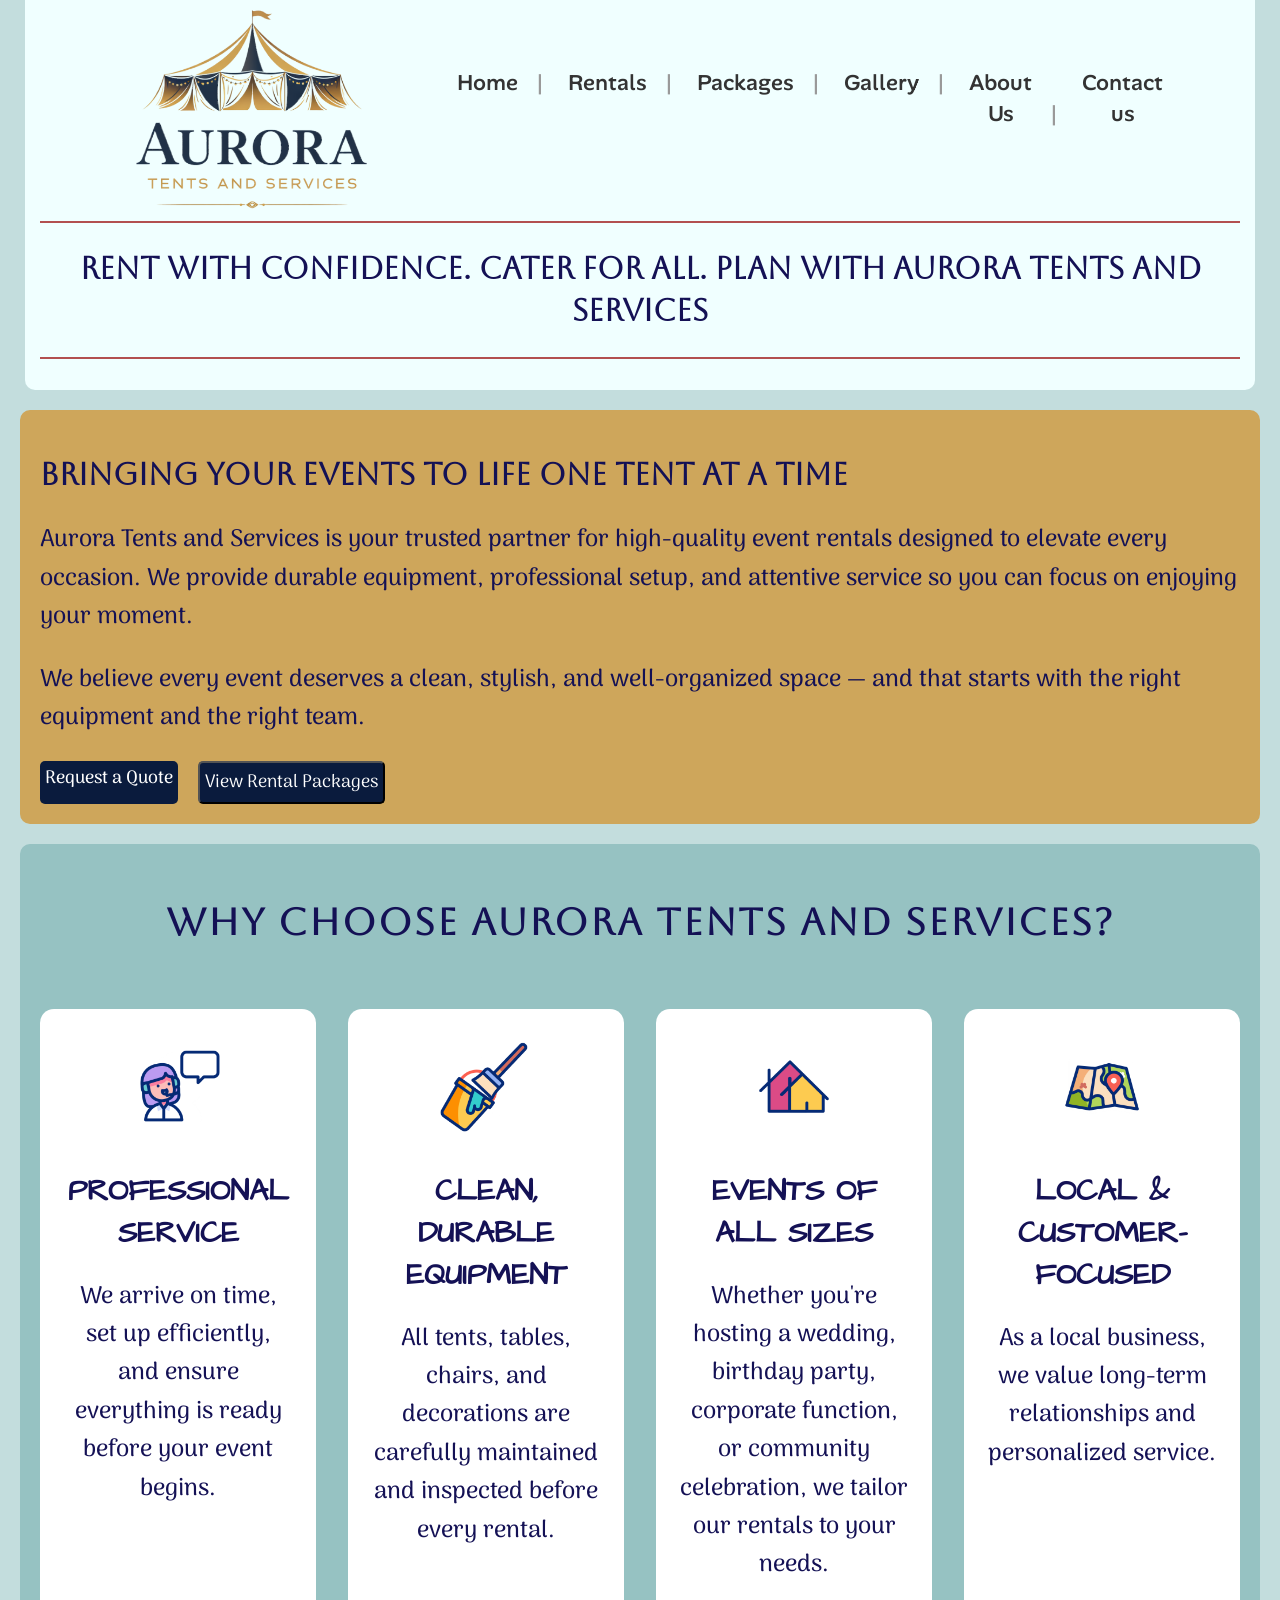
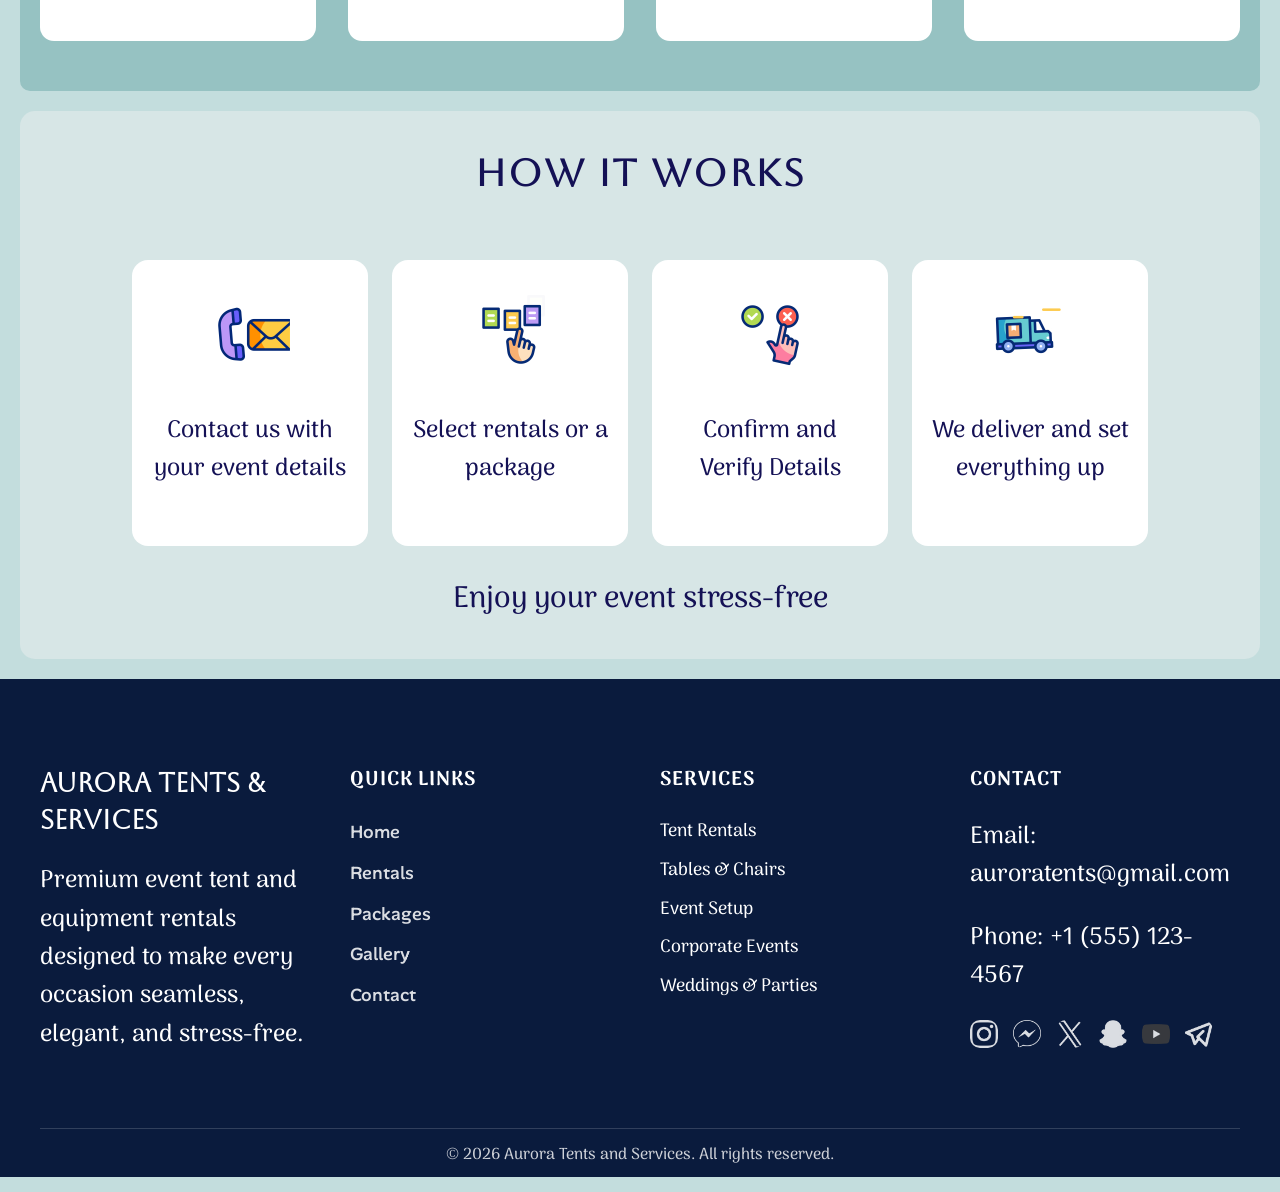
==== index.html @ d0fb35a8 "Update and rename home.html to index.html" ====
<!DOCTYPE html>
<html lang="en">
  <head>
    <meta charset="UTF-8">
    <meta name="description" content="Aurora Tents and Services provides high-quality tents and equipment for all your outdoor needs.">
    <meta name="viewport" content="width=device-width, initial-scale=1.0">
    <title>Request a Quote | Aurora Tents and Services</title>
    <link rel="stylesheet" href="style.css" type="text/css">
    <link href='https://fonts.googleapis.com/css?family=Adamina' rel='stylesheet'>
    <link href='https://fonts.googleapis.com/css?family=Arima' rel='stylesheet'>
    <link href='https://fonts.googleapis.com/css?family=Aboreto' rel='stylesheet'>
    <script src="script.js"></script>
    <link href='https://fonts.googleapis.com/css?family=Alan Sans' rel='stylesheet'>
    <link href='https://fonts.googleapis.com/css?family=Bitcount Grid Single' rel='stylesheet'>
    <link href='https://fonts.googleapis.com/css?family=Abyssinica SIL' rel='stylesheet'>
    <link href='https://fonts.googleapis.com/css?family=Cinzel Decorative' rel='stylesheet'>
    <link href='https://fonts.googleapis.com/css?family=Aclonica' rel='stylesheet'>
    <link href='https://fonts.googleapis.com/css?family=Cabin Sketch' rel='stylesheet'>
    <link href='https://fonts.googleapis.com/css?family=Architects Daughter' rel='stylesheet'>
    <link rel="icon" type="image/x-icon" href="favicon.png" class="iconb">
  </head>
  <body>
    <header>
      <section id="header" class="reveal">
        <div class="header-container">
          <div class="logo-sep">
            <a href="index.html" id="logo-link" class="reveal"><img src="logo.png" alt="Aurora Tents and Services Logo" class="logo-main"></a>
          </div class="reveal">
          <nav class="nav">
            <a href="index.html" class="reveal" id="header-links">Home</a>
            <a href="rentals.html" class="reveal" id="header-links">Rentals</a>
            <a href="packages.html" class="reveal" id="header-links">Packages</a>
            <a href="gallery.html" class="reveal" id="header-links">Gallery</a>
            <a href="about.html" class="reveal" id="header-links">About Us</a>
            <a href="contact.html" class="reveal" id="header-links">Contact us</a>
          </nav>
        </div>

        <hr class="reveal">
        <h2 id="slogan" class="reveal">Rent with confidence. Cater for all. Plan with Aurora Tents and Services</h2>
        <hr class="reveal">
        <br>
      </section>
    </header>
      <section id="home-content" class="reveal">
        <div class="content-container">
          <h2 class="reveal">Bringing Your Events to Life One Tent at a Time</h2>
          <p class="reveal">Aurora Tents and Services is your trusted partner for high-quality event rentals designed to elevate every occasion. We provide durable equipment, professional setup, and attentive service so you can focus on enjoying your moment.</p>
          <p class="reveal">We believe every event deserves a clean, stylish, and well-organized space — and that starts with the right equipment and the right team.</p>
          <div id="btn-group" class="reveal">
            <a href="request-quote.html" id="btn-primary" class="reveal">Request a Quote</a>
            <button id="btn-primary" class="reveal" onclick="window.location.href='packages.html#info-section'">View Rental Packages</button>
          </div>
        </div>
      </section>


      <section id="info-section" class="reveal">
        <h2 id="section-title" class="reveal">Why Choose Aurora Tents and Services?</h2>
        <div id="info-grid" class="reveal">
          <div id="info-card" class="reveal">
            <img src="helpdesk.gif" alt="Quality Equipment Icon" class="reveal" id="info-icon">
            <h3 id="info-title" class="reveal">Professional Service</h3>
            <p id="info-text" class="reveal">We arrive on time, set up efficiently, and ensure everything is ready before your event begins.</p>
          </div>
          <div id="info-card" class="reveal">
            <img src="clean.gif" alt="Clean Equipment Icon" class="reveal" id="info-icon">
            <h3 id="info-title" class="reveal">Clean, Durable Equipment</h3>
            <p id="info-text" class="reveal">All tents, tables, chairs, and decorations are carefully maintained and inspected before every rental.</p>
          </div>

          <div id="info-card" class="reveal">
            <img src="event.gif" alt="Events of All Sizes Icon" class="reveal" id="info-icon">
            <h3 id="info-title" class="reveal">Events of All Sizes</h3>
            <p id="info-text" class="reveal">Whether you're hosting a wedding, birthday party, corporate function, or community celebration, we tailor our rentals to your needs.</p>
          </div>
          <div id="info-card" class="reveal">
            <img src="local.gif" alt="Local & Customer-Focused Icon" class="reveal" id="info-icon">
            <h3 id="info-title" class="reveal">Local & Customer-Focused</h3>
            <p id="info-text" class="reveal">As a local business, we value long-term relationships and personalized service.</p>
          </div>
        </div>
      </section>

      <section id="workflow-section" class="reveal">
        <h2 id="section-title" class="reveal">How It Works</h2>
        <div id="workflow-track" class="reveal">
          <div id="workflow-step" class="reveal">
            <img src="contact.gif" alt="Contact Icon" class="reveal" id="info-icon">
            <p id="workflow-text" class="reveal">Contact us with your event details</p>
          </div>
          <div id="workflow-step" class="reveal">
            <img src="select.gif" alt="Select Icon" class="reveal" id="info-icon">
            <p id="workflow-text" class="reveal">Select rentals or a package</p>
          </div>
          <div id="workflow-step" class="reveal">
            <img src="confirm.gif" alt="Confirm Icon" class="reveal" id="info-icon">
            <p id="workflow-text" class="reveal">Confirm and Verify Details</p>
          </div>
          <div id="workflow-step" class="reveal">
            <img src="deliver.gif" alt="Deliver Icon" class="reveal" id="info-icon">
            <p id="workflow-text" class="reveal">We deliver and set everything up</p>
          </div>
        </div>
        <p class="reveal" id="statement">Enjoy your event stress-free</p>
      </section>

          <section id="footer" class="reveal">
      <footer id="site-footer" class="reveal">
      <div id="footer-container" class="reveal">

        <!-- BRAND / ABOUT -->
        <div id="footer-column" class="reveal">
          <h3 id="footer-logo" class="reveal">Aurora Tents & Services</h3>
          <p id="footer-p" class="reveal">Premium event tent and equipment rentals designed to make every occasion seamless, elegant, and stress-free.</p>
        </div>

        <!-- QUICK LINKS -->
        <div id="footer-column" class="reveal">
          <h4 id="reveal" class="reveal">Quick Links</h4>
          <ul class="reveal">
            <li><a href="index.html" class="reveal">Home</a></li>
            <li><a href="rentals.html" class="reveal">Rentals</a></li>
            <li><a href="packages.html" class="reveal">Packages</a></li>
            <li><a href="gallery.html" class="reveal">Gallery</a></li>
            <li><a href="contact.html" class="reveal">Contact</a></li>
          </ul>
        </div>

        <!-- SERVICES -->
        <div id="footer-column" class="reveal">
          <h4 class="reveal">Services</h4>
          <ul class="reveal">
            <li id="footer-p" class="reveal">Tent Rentals</li>
            <li id="footer-p" class="reveal">Tables & Chairs</li>
            <li id="footer-p" class="reveal">Event Setup</li>
            <li id="footer-p" class="reveal">Corporate Events</li>
            <li id="footer-p" class="reveal">Weddings & Parties</li>
          </ul>
        </div>

        <!-- CONTACT -->
        <div id="footer-column" class="reveal">
          <h4 class="reveal">Contact</h4>
          <p id="footer-p" class="reveal">Email: auroratents@gmail.com</p>
          <p id="footer-p" class="reveal">Phone: +1 (555) 123-4567</p>

          <div id="footer-socials" class="reveal">
            <a href="#" class="reveal"><img src="Instagram.png" class="reveal" alt="Instagram"></a>
            <a href="#" class="reveal"><img src="Facebook.png" class="reveal" alt="Facebook"></a>
            <a href="#" class="reveal"><img src="The X.png" class="reveal" alt="X"></a>
            <a href="#" class="reveal"><img src="Snapchat.png" class="reveal" alt="Snapchat"></a>
            <a href="#" class="reveal"><img src="Youtube.png" class="reveal" alt="Youtube"></a>
            <a href="#" class="reveal"><img src="Telegram.png" class="reveal" alt="Telegram"></a>
          </div>
        </div>

      </div>

      <!-- BOTTOM BAR -->
      <div id="footer-bottom" class="reveal">
        © 2026 Aurora Tents and Services. All rights reserved.
      </div>
      </footer> 

    </section>
        <script>
          window.addEventListener("load", () => {
          document.body.classList.add("loaded");
          });
        </script>

        <script>
      const observer = new IntersectionObserver(entries => {
        entries.forEach(entry => {
          if (entry.isIntersecting) {
            entry.target.classList.add("active");
          }
        });
      });

      document.querySelectorAll(".reveal").forEach(el => observer.observe(el));
    </script>
    <script>
      document.querySelectorAll("a").forEach(link => {
        link.addEventListener("click", e => {
          if (link.href.includes(window.location.origin)) {
            e.preventDefault();
            document.body.classList.add("fade-out");
            setTimeout(() => {
              window.location = link.href;
            }, 200);
          }
        });
      });
    </script>

    

  </body>

</html>
---- style.css ----
/*This is how everything should look*/
/*General Styles*/
body {
  margin: 0;
  padding: 0;
  line-height: 1.4;
  font-family: 'Arima';
  font-weight: 500;
  color: rgb(20, 17, 85);
  background-color: rgb(195, 221, 221);
  /*Animation*/
  /* Start hidden */
    opacity: 0;
  transform: translateY(8px);
  transition: opacity 0.7s ease, transform 0.7s ease;
}
/* When page is ready */
body.loaded {
  opacity: 1;
  transform: translate(0);
}

p {
  font-size: 24px;
  font-family: 'Arima';
  line-height: 1.6;
  color: rgb(20, 17, 85);
}

#statement {
  font-size: 30px;
}

ul {
  font-size: 24px;
  font-family: 'Arima';
  line-height: 1.6;
  color: rgb(20, 17, 85);
}

hr {
  border: #b25050 solid 1px;
}

#home-content, #about-content, #contact-content, #rentals-content, #packages-content, #gallery-content {
  margin: 20px;
  padding: 20px;
  background-color: #cea65b;
  border-radius: 10px;
}

#centered-h2s {
  text-align: center;
  font-family: 'Aboreto';
  font-size: 30px;
}

h2 {
  font-family: 'Aboreto';
  font-size: 30px
}

h3 {
  font-size: 35px;
  font-family: 'Architects Daughter';
}

.side-by-side-index, .side-by-side-contact, .side-by-side-about{
  display: flex;
  gap: 70px;
  align-items: center;
  text-align: left;
  padding: 20px 20px;
  background-color: #cea65b;
  border-radius: 10px;
  margin: 0px 18px 0px 0px;
  overflow: hidden;
}

/*Header Styles*/
header {
  background-color: azure;
  border-radius: 10px;
  text-align: center;
  padding: 0px 15px;
  margin: -15px 25px 0px 25px;
}

.header-container {
  display: flex;
  justify-content: center;
  gap: 70px;
  align-items: center;
}

#logo-link {
  margin-left: 150px;
}

.logo-sep {
  align-items: flex-start;
}
.nav {
  display: flex;
  gap: 50px;
  margin-left: auto;
  margin-right: 150px;
}

.nav a {
  text-decoration: none;
  position: relative;
  color: #333;
  font-size: 22px;
  transition: transform 0.3s ease, opacity 0.3s ease;
}

.nav a:hover {
  background-color: #cea65b;
  border-radius: 5px;
  transform: scale(1.1);
}

.nav a:not(:last-child)::after {
  content: "|";
  position: absolute;
  right: -25px;
  color: #999;
}


/*Links Styles*/
a {
  text-decoration: none;
  color: rgb(20, 17, 85);
  font-family: 'Alan Sans';
  transition: transform 0.3s ease, opacity 0.3s ease;
}

a:hover {
  background-color: #cea65b;
  border-radius: 5px;
  transform: scale(1.1);
}

.contact-links {
  text-decoration: none;
  color: rgb(20, 17, 85);
  font-family: 'Alan Sans';
  cursor: pointer;
  transition: transform 0.3s ease, opacity 0.3s ease;
}
.contact-links:hover {
  border-radius: 5px;
  background-color: transparent;
  transform: scale(1.1);
}

/*Image Styles*/
img {
  width: 350px;
  height: auto;
  border-radius: 10px;
  transition: transform 0.3s ease, opacity 0.3s ease;
}

img:hover{
  transform: scale(1.1);
  opacity: 0.8;
}

.logo-main {
  align-self: flex-start;
  height: auto;
  width: 270px;
  margin-bottom: -49px;
  transition: transform 0.3s ease, opacity 0.3s ease;
}

.logo-main:hover {
  transform: scale(1.1);
  opacity: 0.8;
  background-color: azure;
}

.logo-link {
  display: flex;
}

/*Animation Styles*/
.reveal {
  opacity: 0;
  transform: translateY(10px);
  transition: opacity 0.9s ease, transform 0.9s ease;
}

.reveal.active {
  opacity: 1;
  transform: translateY(0);
}

body.fade-out {
  opacity: 0;
  transition: opacity 0.1s ease;
}

/*Form Styles*/
form {
  font-size: 26px;
  font-family: 'Arima';
  line-height: 1.7;
  background-color: transparent;
  width: 100%;
  margin: 15px 15px;
}

fieldset {
  border: 1px solid #a96314;
  border-radius: 10px;
  width: 100%;
  padding: 20px;
  box-sizing: border-box;
}

legend {
  border: 1px solid #633636;
  border-radius: 10px;
  font-family: 'Arima';
  padding: 5px 10px;
  background-color: transparent;
}

input[type="text"], input[type="email"], input[type="tel"] {
  font-size: 22px;
  background-color: transparent;
  border: 1px solid #a96314;
  color: #272d5c;
  cursor: text;
  font-family: 'Arima';
  border-radius: 10px;
  padding: 15px 15px 15px 40px;
}

input[type="date"] {
  text-decoration: none;
  font-size: 22px;
  background-color: transparent;
  border: 1px solid #a96314;
  color: #391c1c;
  cursor: text;
  font-family: 'Arima';
  border-radius: 10px;
  padding: 15px 15px 15px 15px;
}

textarea{
  text-align: left;
  font-size: 22px;
  background-color: transparent;
  color: #272d5c;
  cursor: text;
  border: #a96314 solid 1px;
  font-family: 'Arima';
  border-radius: 10px;
}

input[type="text"]{
  background-image: url(user.png);
  background-repeat: no-repeat;
  background-position: 10px center;
}

input[type="tel"]{
  background-image: url(phone-call.png);
  background-repeat: no-repeat;
  background-position: 10px center;
  width: 230px;
}

input[type="email"]{
  background-image: url(email.png);
  background-repeat: no-repeat;
  background-position: 10px center;
  width: 350px;
}

input[type="submit"]{
  border-radius: 5px;
  font-size: 21px;
  font-family: 'Arima';
  background-color: transparent;
  padding: 10px 20px;
  border: #a96314 solid 1px;
}

input[type="submit"]:hover{
  background-color: #d6f7f7;
}

input[type="checkbox"], input[type="radio"] {
  width: 20px;
  height: 20px;
  border: 2px solid #a19090;
  border-radius: 50px;
  cursor: pointer;
  accent-color: rgb(20, 17, 85);
}

.verify {
  background-color: #bf7116;
  border-radius: 8px;
  border-style: solid;
  width: 283px;
  padding: 10px 10px 20px 10px;
  margin: 20px 20px;
  height: 30px;
  align-content: center;
  align-items: center;
  background-image: url(recaptcha.png);
  background-repeat: no-repeat;
  background-position: 249px center;
}

option[value="choose"], option[value="ig"], option[value="facebook"], option[value="youtube"], option[value="tiktok"], option[value="commercial"], option[value="friends"], option[value="google"] {
  width: 20px;
  height: 20px;
  border: 2px solid #a19090;
  border-radius: 50px;
  border-style: solid #008ea7;
  font-family: 'Arima';
  font-size: 20px;
  color: rgb(17, 17, 91);
  cursor: pointer;
  text-decoration: none;
  text-decoration-color: none;
  text-decoration-skip: none;
  background-color: azure;
}

select {
  background-color: transparent;
  width: 150px;
  height: 56px;
  border-style: solid #383434;
  border-radius: 10px;
  font-family: 'Arima';
  font-size: 26px;
}

.codes {
  width: 180px;
}

input::placeholder, textarea::placeholder {
  font-size: 26px;
  font-weight: 100;
  color: #391c1c;
  font-style: italic;
  opacity: 0.9;
}

.side-content {
  flex: 1;
  display: flex;
  flex-direction: column;
  align-items: flex-start;
}
/*Footer Styles*/
/* ===== FOOTER ===== */
#site-footer {
  background-color: #0a1b3d;
  color: #ffffff;
  padding: 60px 40px 20px;
  font-family: 'Arima';
}

#footer-container {
  display: grid;
  grid-template-columns: repeat(4, 1fr);
  gap: 40px;
  max-width: 1400px;
  margin: auto;
}

/* BRAND */
#footer-logo {
  font-size: 26px;
  font-family: 'Aboreto';
  margin-bottom: 15px;
}

#footer-text {
  font-size: 18px;
  line-height: 1.6;
  opacity: 0.9;
}

/* COLUMNS */
#footer-column h4 {
  font-size: 20px;
  margin-bottom: 15px;
  text-transform: uppercase;
  letter-spacing: 1px;
}

#footer-column ul {
  list-style: none;
  padding: 0;
}

#footer-column ul li {
  margin-bottom: 10px;
  font-size: 18px;
}

#footer-column a {
  color: #ffffff;
  text-decoration: none;
  opacity: 0.85;
  transition: opacity 0.3s ease;
}

#footer-column a:hover {
  opacity: 1;
}

/* SOCIAL ICONS */
#footer-socials {
  display: flex;
  gap: 15px;
  margin-top: 15px;
}

#footer-socials img {
  width: 28px;
  height: 28px;
  transition: transform 0.3s ease;
}

#footer-socials img:hover {
  transform: scale(1.15);
}

#footer-p {
  color: #ffffff;
}

/* BOTTOM BAR */
#footer-bottom {
  text-align: center;
  margin-top: 40px;
  padding-top: 15px;
  border-top: 1px solid rgba(255, 255, 255, 0.2);
  font-size: 16px;
  opacity: 0.8;
}

/* RESPONSIVE */
@media (max-width: 1024px) {
  #footer-container {
    grid-template-columns: repeat(2, 1fr);
  }
}

@media (max-width: 600px) {
  #footer-container {
    grid-template-columns: 1fr;
    text-align: center;
  }

  #footer-socials {
    justify-content: center;
  }
}

#logo {
  height: 40px;
  width: 40px;
}


/*Info Box Styles*/
/* SECTION WRAPPER */
#info-section {
  padding: 80px 40px;
  background-color: #ffffff;
  text-align: center;
}

/* SECTION HEADING */
#section-title {
  font-size: 38px;
  font-weight: 800;
  text-align: center;
  margin-bottom: 60px;
  letter-spacing: 2px;
}

/* 4-COLUMN GRID in Home Page and Rentals Page */
#info-grid {
  display: grid;
  grid-template-columns: repeat(4, 1fr); /* 4 cards */
  gap: 32px;
  max-width: 1400px;
  margin: 0 auto;
}

/* INDIVIDUAL CARD */
#info-card {
  padding: 32px 24px;
  background-color: white;
  border-radius: 14px;
}

/* CARD TITLE */
#info-title {
  font-size: 30px;
  font-weight: 800;
  margin-bottom: 16px;
  text-transform: uppercase;
}

/* CARD TEXT */
#info-text {
  font-size: 24px;
  line-height: 1.6;
}

#info-section {
  background-color: rgb(150, 194, 194);
  margin: 20px;
  padding: 20px 20px 50px 20px;
  border-radius: 10px;
}

#info-icon {
  width: 40%;
  height: auto;
}

/*BUTTONS*/
#btn-primary {
  display: inline-block;
  padding: 5px;
  font-size: 18px;
  width: auto;
  height: auto;
  font-family: 'Arima';
  background-color: #0a1b3d;
  color: white;
  text-decoration: none;
  border-radius: 5px;
  transition: opacity 0.7s ease, transform 0.7s ease;
}

#btn-quote {
  display: inline-block;
  padding: 10px 15px;
  font-size: 22px;
  width: auto;
  height: auto;
  font-family: 'Arima';
  background-color: #0a1b3d;
  color: white;
  text-decoration: none;
  border-radius: 5px;
  transition: opacity 0.7s ease, transform 0.7s ease;
}

#btn-group {
  display: flex;
  gap: 20px;
}

#btn-primary:hover {
  background-color:  rgb(20, 17, 85);
  transform: scale(1.1);
  opacity: 0.8;
}

#btn-quote:hover {
  background-color:  rgb(20, 17, 85);
  transform: scale(1.1);
  opacity: 0.8;
}

#btn-quote:active {
  transform: scale(0.95);
}

#btn-primary:active {
  transform: scale(0.95);
}

/*Process Column Grid in Home Page Only*/

/* WORKFLOW SECTION */
#workflow-section {
  padding: 5px 40px;
  background-color: rgb(215, 230, 230);
  border-radius: 15px;
  text-align: center;
  margin: 20px;
}

/* STEPS CONTAINER */
#workflow-track {
  display: flex;
  align-items: center;
  justify-content: center;
  gap: 24px;
  flex-wrap: wrap;
  max-width: 1200px;
  margin: 0 auto;
}

/* INDIVIDUAL STEP CARD */
#workflow-step {
  width: 200px;
  height: 250px;
  background-color: white;
  border-radius: 16px;
  display: flex;
  flex-direction: column;
  align-items: center;
  justify-content: center;
  gap: 14px;
  padding: 18px;
}

/* FIRST STEP HIGHLIGHT */
#start-step {
  background-color: #1e5eff;
  color: #ffffff;
}

/* ICON */
#workflow-icon {
  font-size: 34px;
}

/* TEXT */
#workflow-text {
  font-size: 24px;
 font-family: 'Arima';
  text-align: center;
}


.two-column {
  display: grid;
  grid-template-columns: 1fr 1fr;
  gap: 40px;
}

.image-placeholder {
  background: #ccc;
  height: 250px;
  border-radius: 10px;
}


@media (max-width: 1024px) {
  #info-grid {
    grid-template-columns: repeat(2, 1fr);
  }
}

@media (max-width: 600px) {
  #info-grid {
    grid-template-columns: 1fr;
  }
}
@media (max-width: 600px) {
  #workflow-track {
    grid-template-columns: 1fr;
  }
}
@media (max-width: 1024px) {
  #workflow-track {
    grid-template-columns: repeat(2, 1fr);
  }
}

/*End of File*/
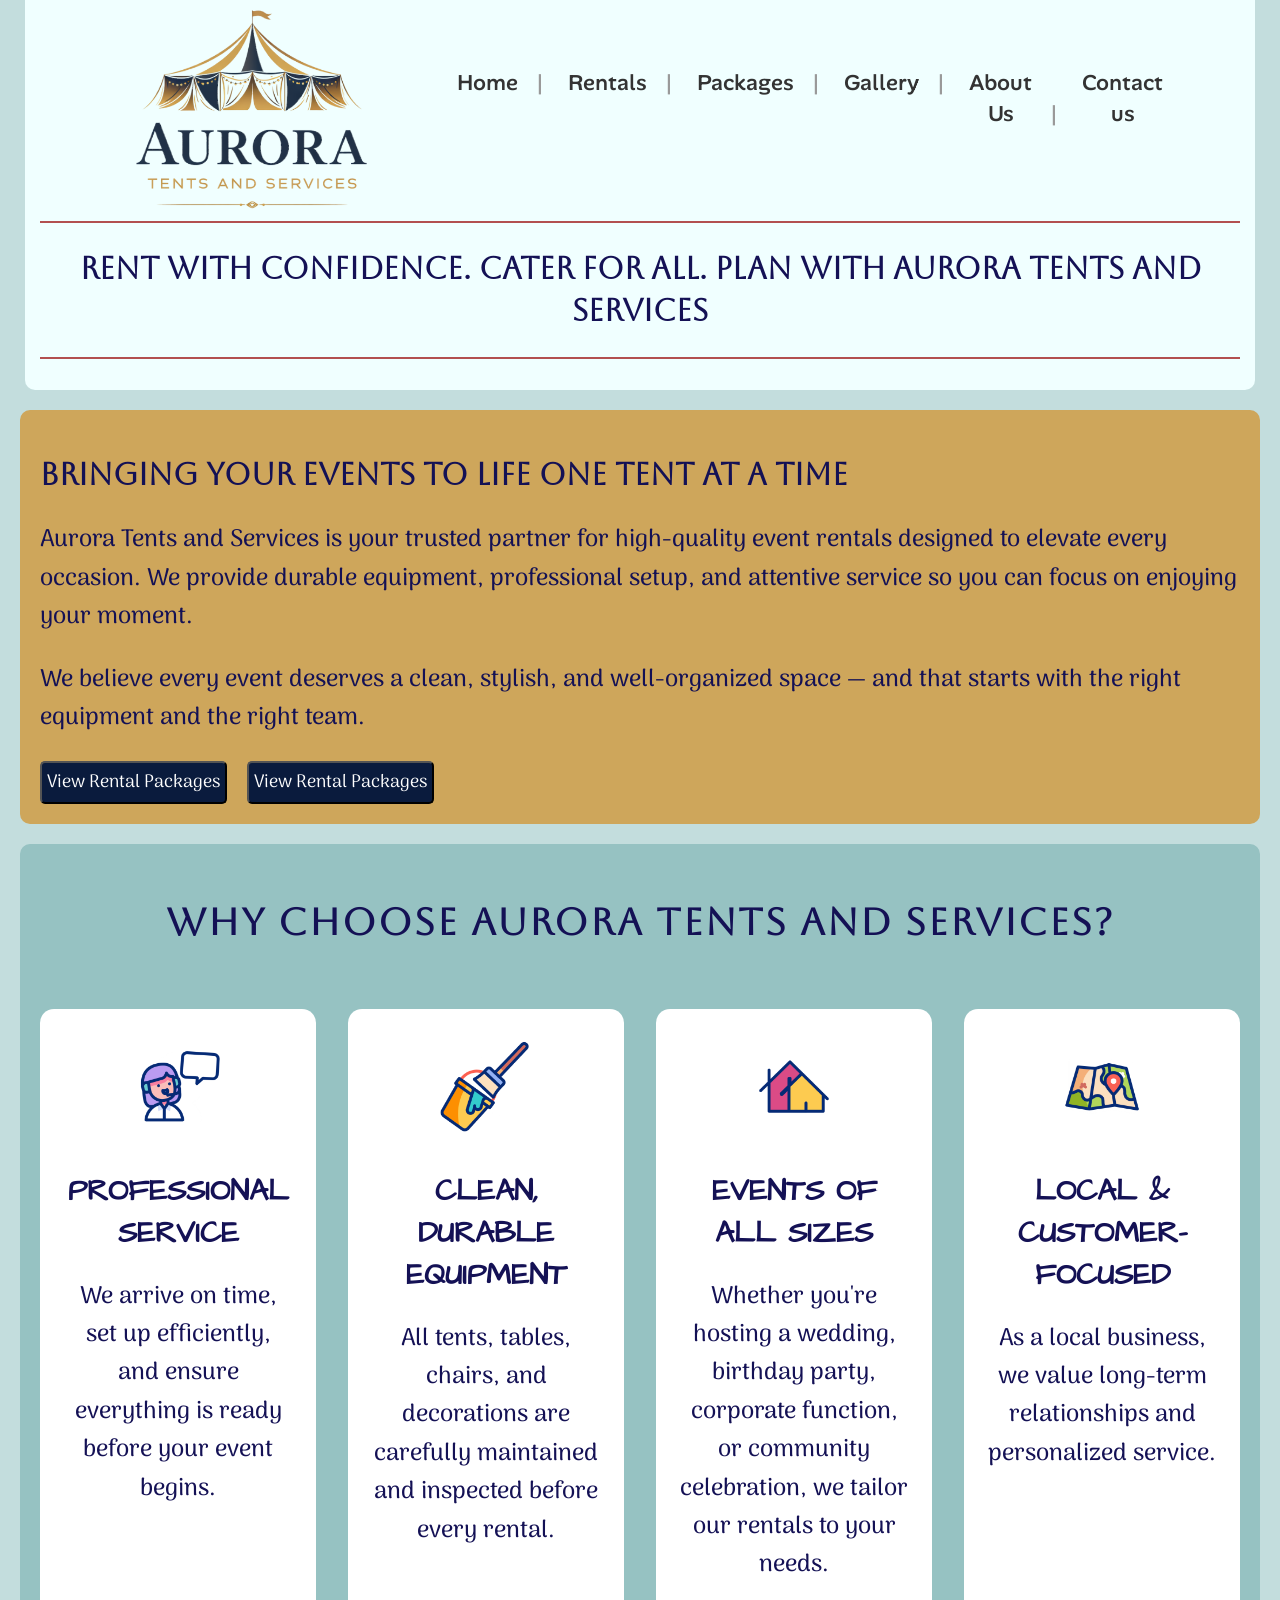
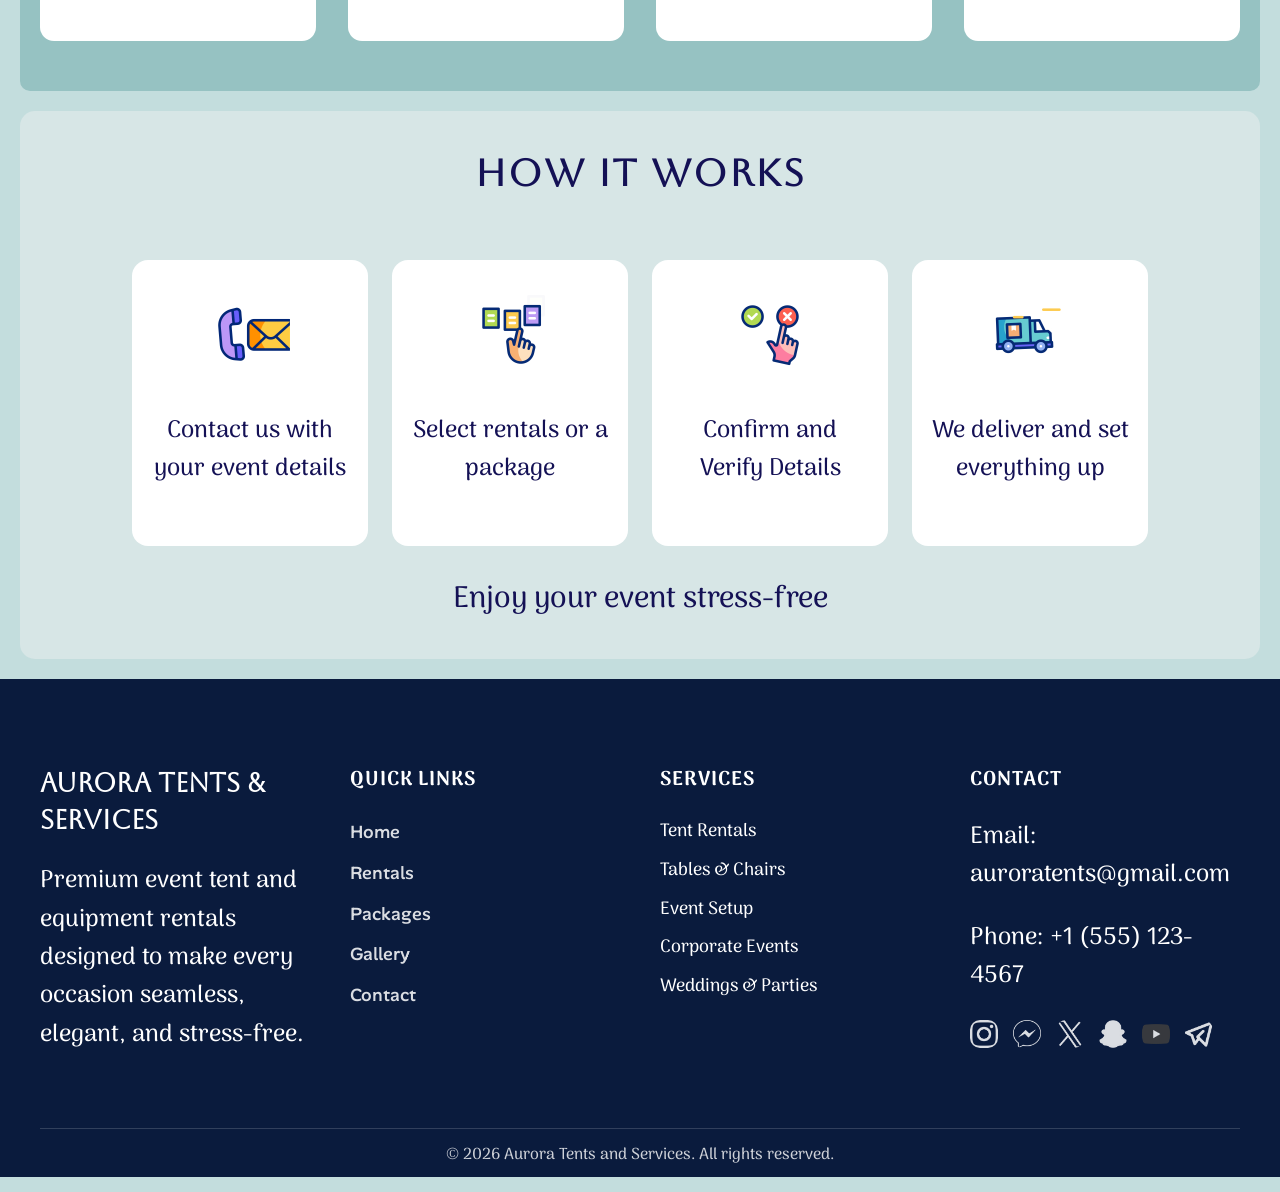
==== commit 8778fe70: "Update index.html" ====
--- a/index.html
+++ b/index.html
@@ -48,7 +48,7 @@
           <p class="reveal">Aurora Tents and Services is your trusted partner for high-quality event rentals designed to elevate every occasion. We provide durable equipment, professional setup, and attentive service so you can focus on enjoying your moment.</p>
           <p class="reveal">We believe every event deserves a clean, stylish, and well-organized space — and that starts with the right equipment and the right team.</p>
           <div id="btn-group" class="reveal">
-            <a href="request-quote.html" id="btn-primary" class="reveal">Request a Quote</a>
+             <button id="btn-primary" class="reveal" onclick="window.location.href='request-quote.html'">View Rental Packages</button>
             <button id="btn-primary" class="reveal" onclick="window.location.href='packages.html#info-section'">View Rental Packages</button>
           </div>
         </div>
@@ -200,3 +200,4 @@
   </body>
 
 </html>
+
--- a/style.css
+++ b/style.css
@@ -682,4 +682,4 @@
   }
 }
 
-/*End of File*/+/*End of File*/
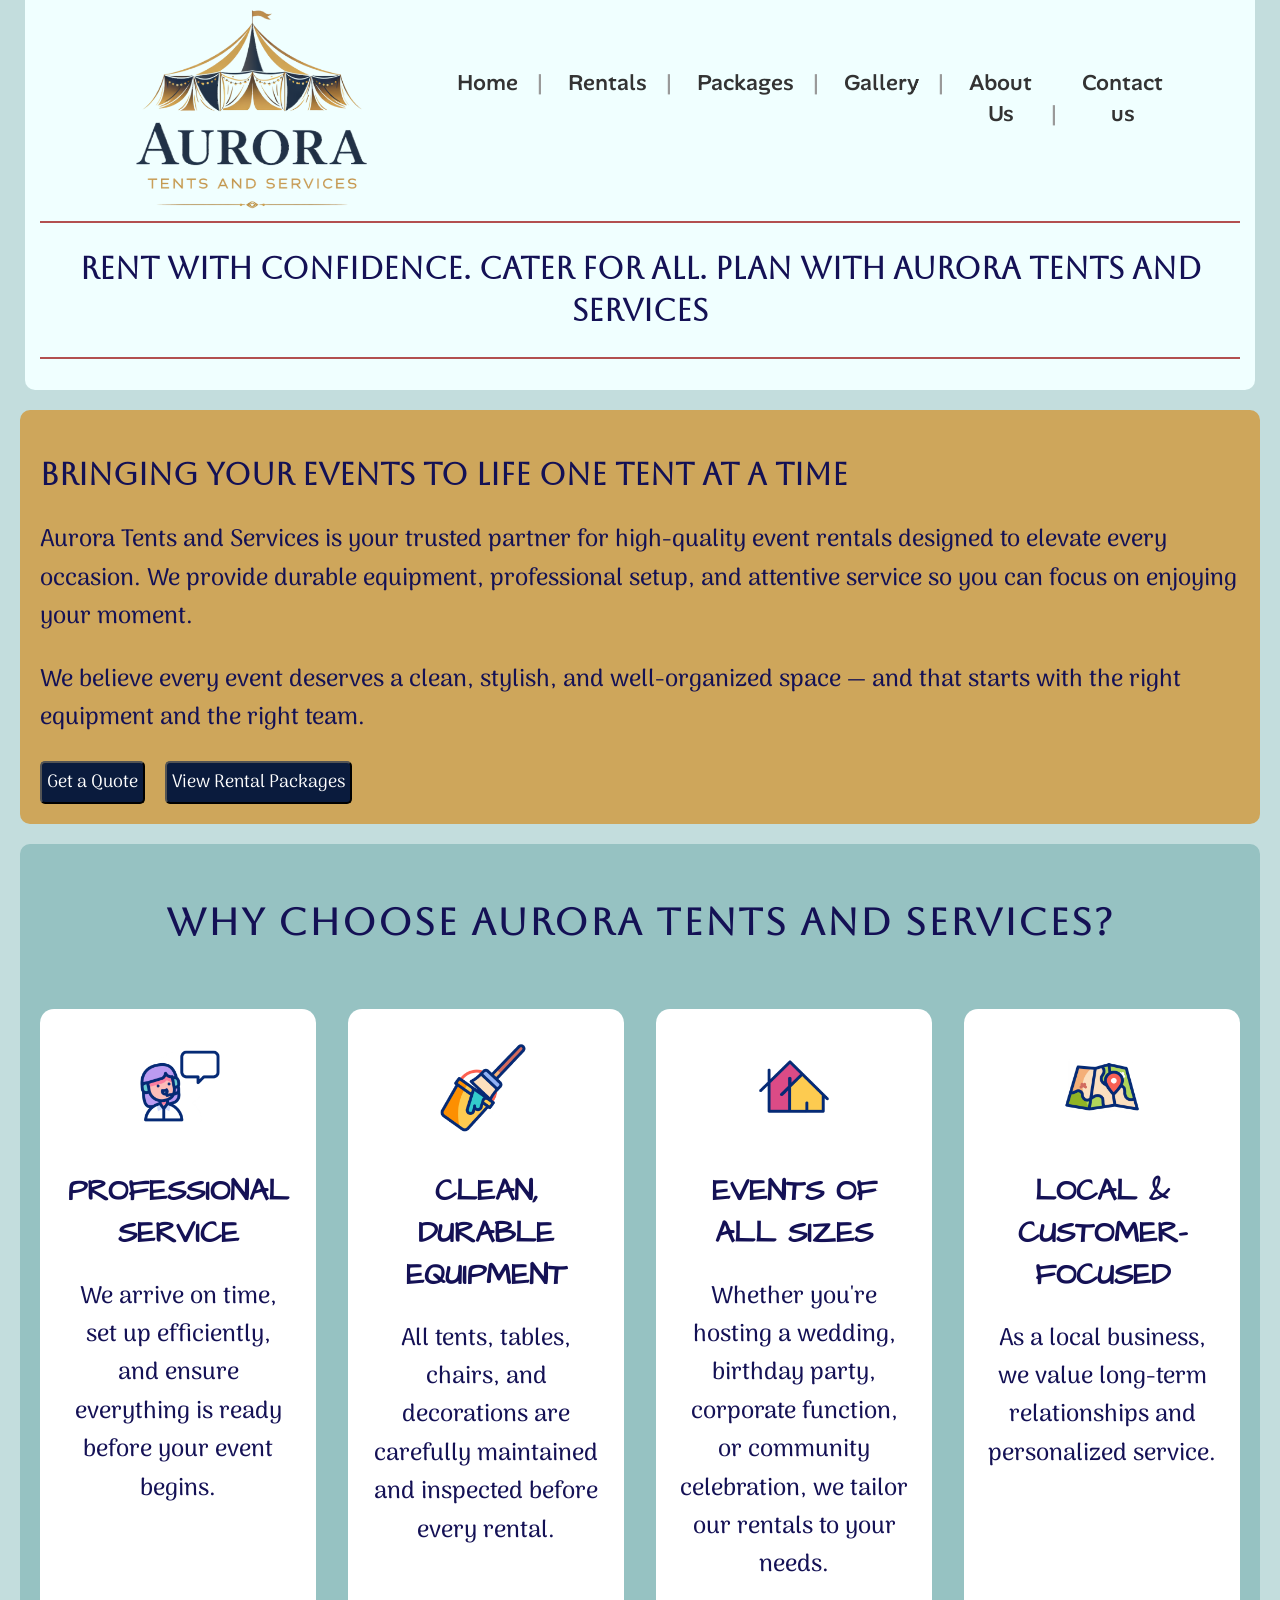
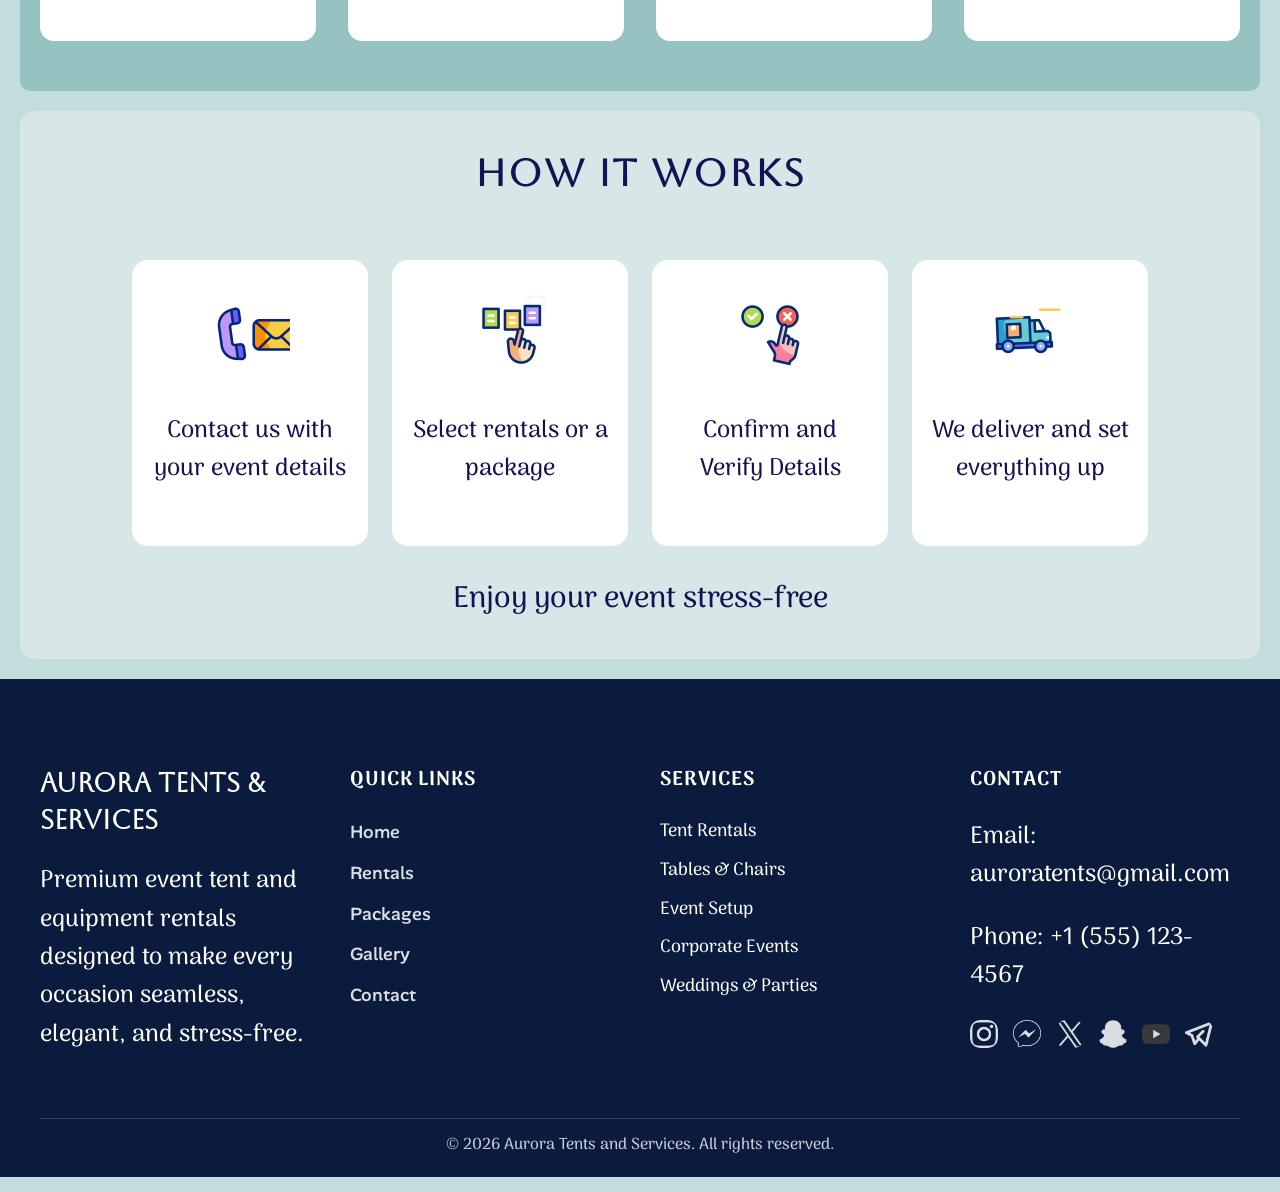
==== commit 8c3aa6c6: "Update index.html" ====
--- a/index.html
+++ b/index.html
@@ -48,7 +48,7 @@
           <p class="reveal">Aurora Tents and Services is your trusted partner for high-quality event rentals designed to elevate every occasion. We provide durable equipment, professional setup, and attentive service so you can focus on enjoying your moment.</p>
           <p class="reveal">We believe every event deserves a clean, stylish, and well-organized space — and that starts with the right equipment and the right team.</p>
           <div id="btn-group" class="reveal">
-             <button id="btn-primary" class="reveal" onclick="window.location.href='request-quote.html'">View Rental Packages</button>
+             <button id="btn-primary" class="reveal" onclick="window.location.href='request-quote.html'">Get a Quote</button>
             <button id="btn-primary" class="reveal" onclick="window.location.href='packages.html#info-section'">View Rental Packages</button>
           </div>
         </div>
@@ -201,3 +201,4 @@
 
 </html>
 
+
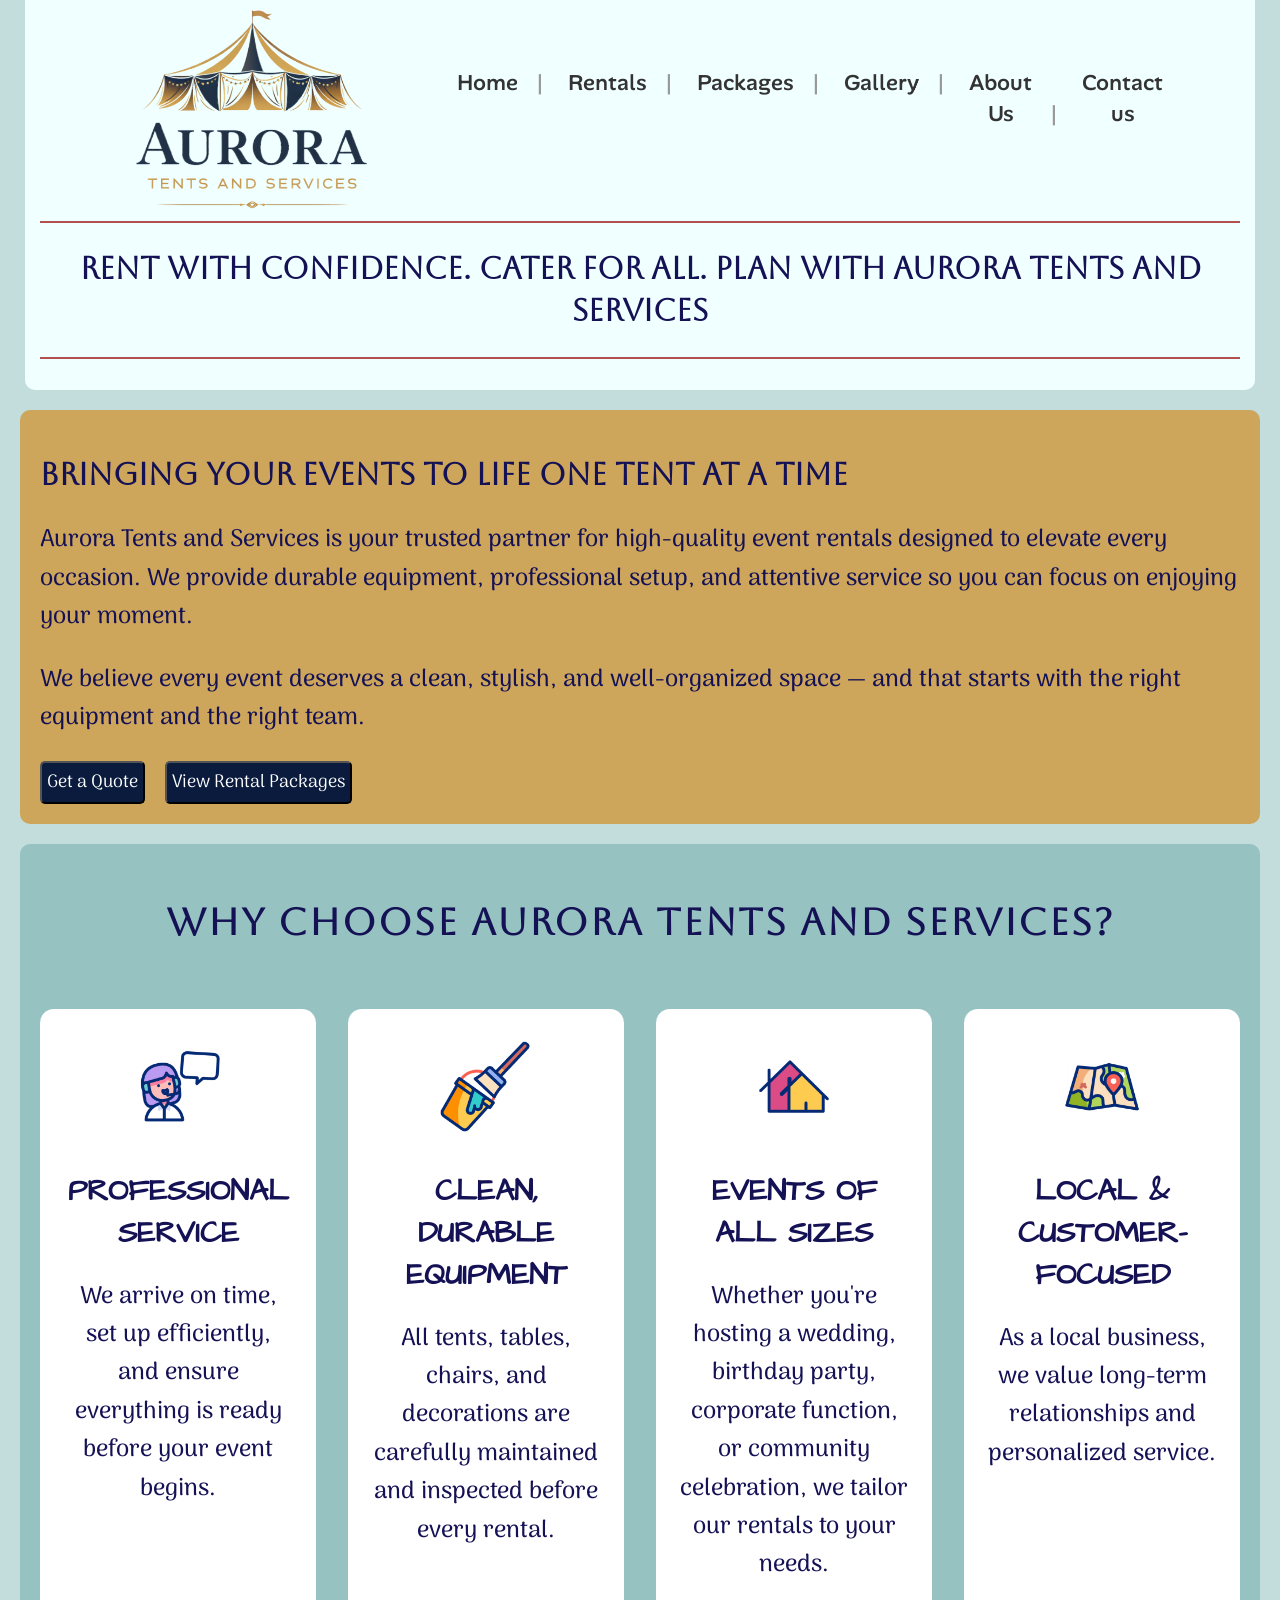
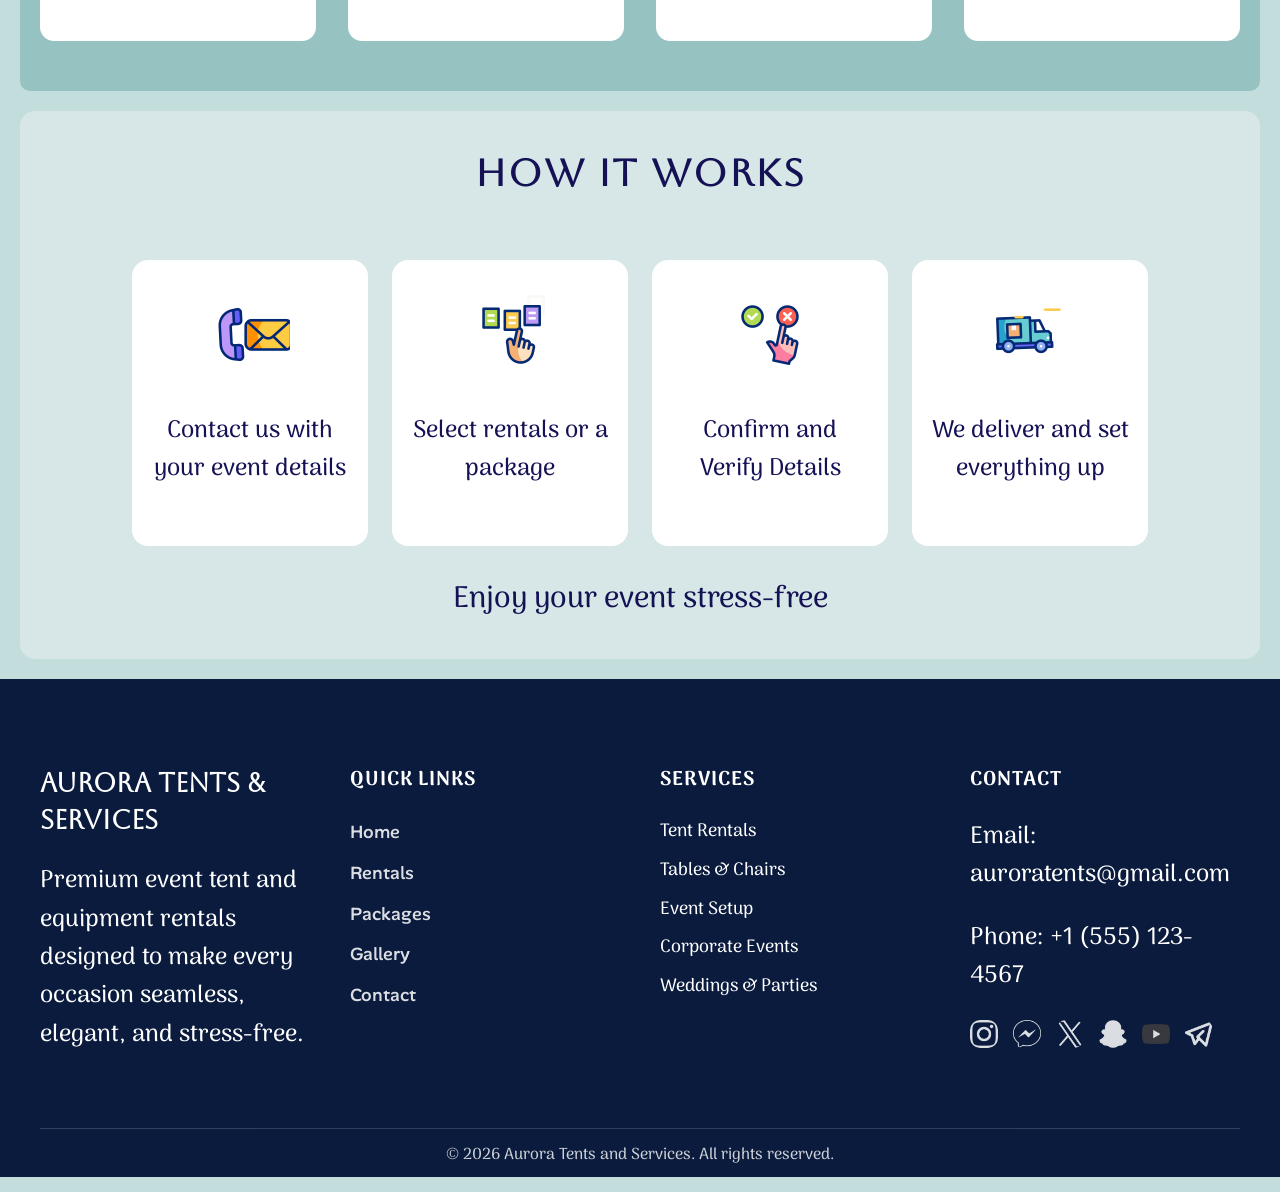
==== commit 5a2a0b56: "Update index.html" ====
--- a/index.html
+++ b/index.html
@@ -18,6 +18,8 @@
     <link href='https://fonts.googleapis.com/css?family=Cabin Sketch' rel='stylesheet'>
     <link href='https://fonts.googleapis.com/css?family=Architects Daughter' rel='stylesheet'>
     <link rel="icon" type="image/x-icon" href="favicon.png" class="iconb">
+    <script data-goatcounter="https://YOURNAME.goatcounter.com/count"
+        async src="//gc.zgo.at/count.js"></script>
   </head>
   <body>
     <header>
@@ -202,3 +204,4 @@
 </html>
 
 
+
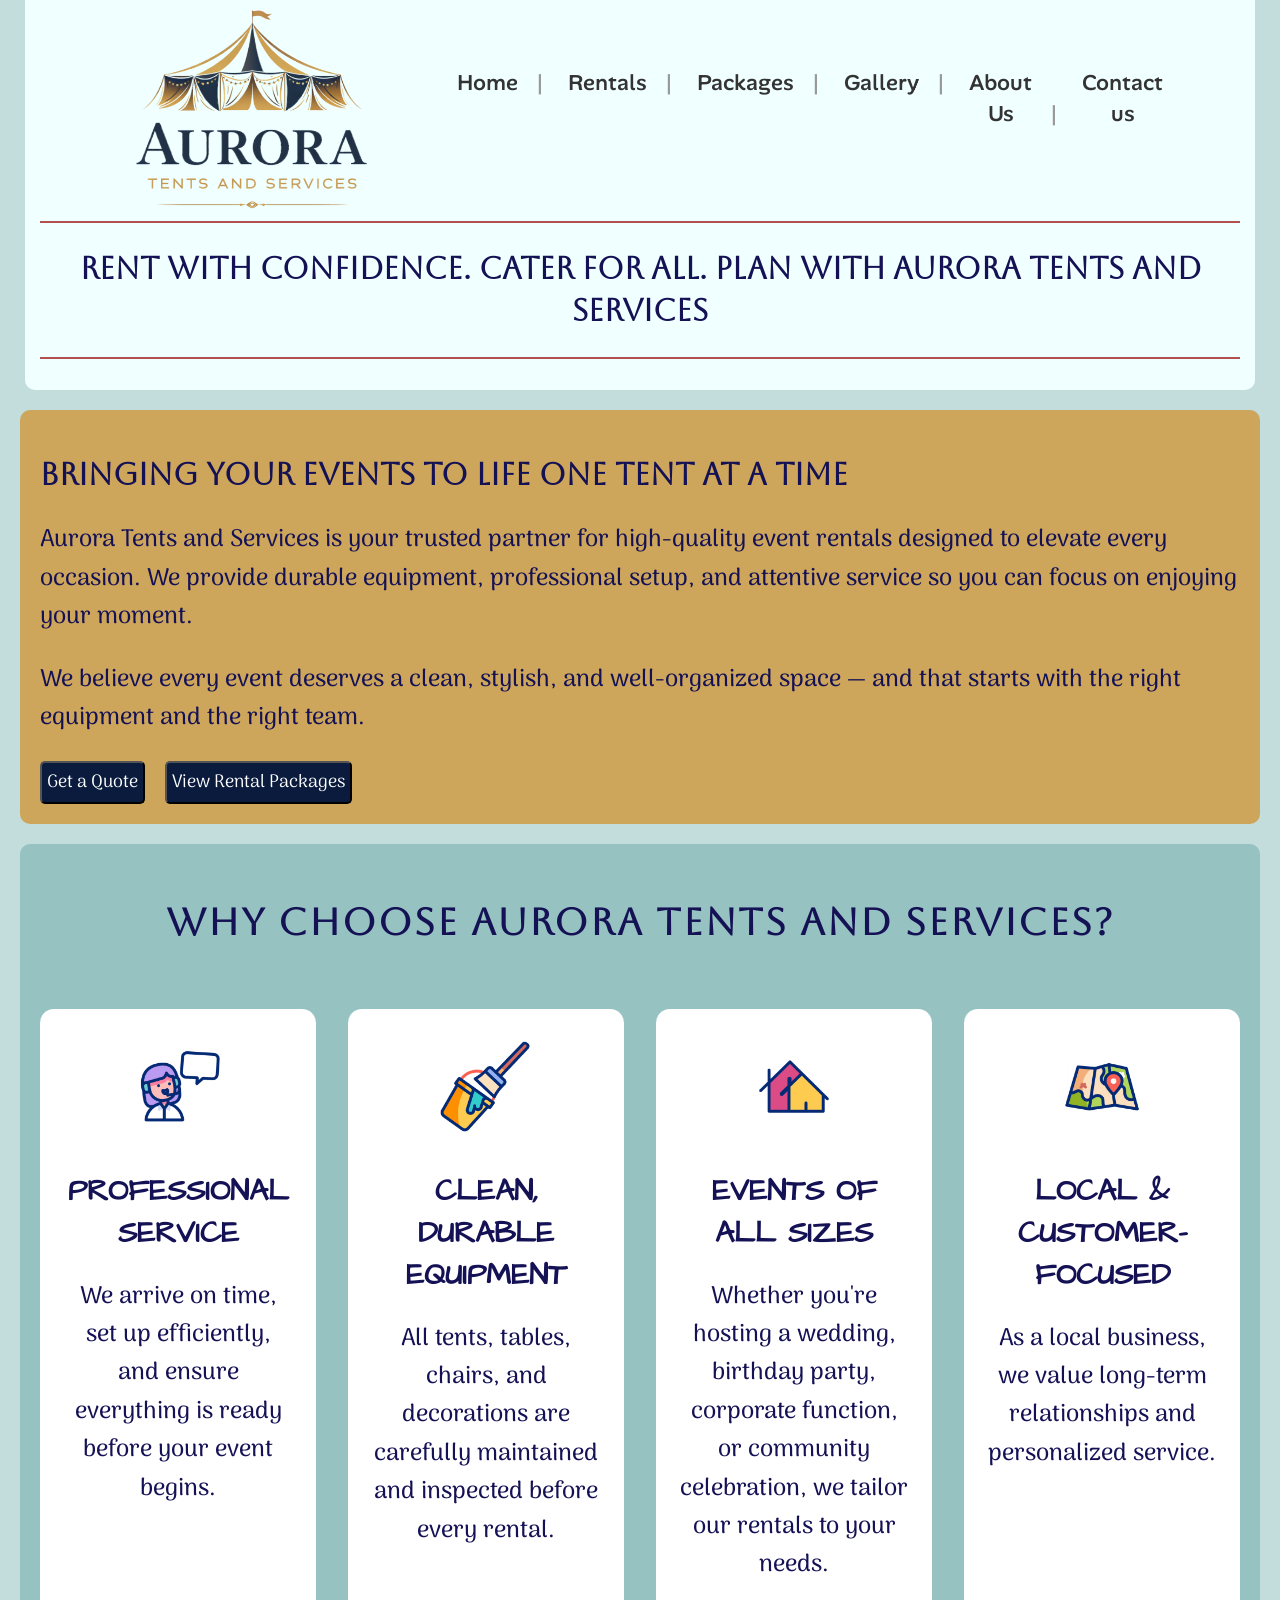
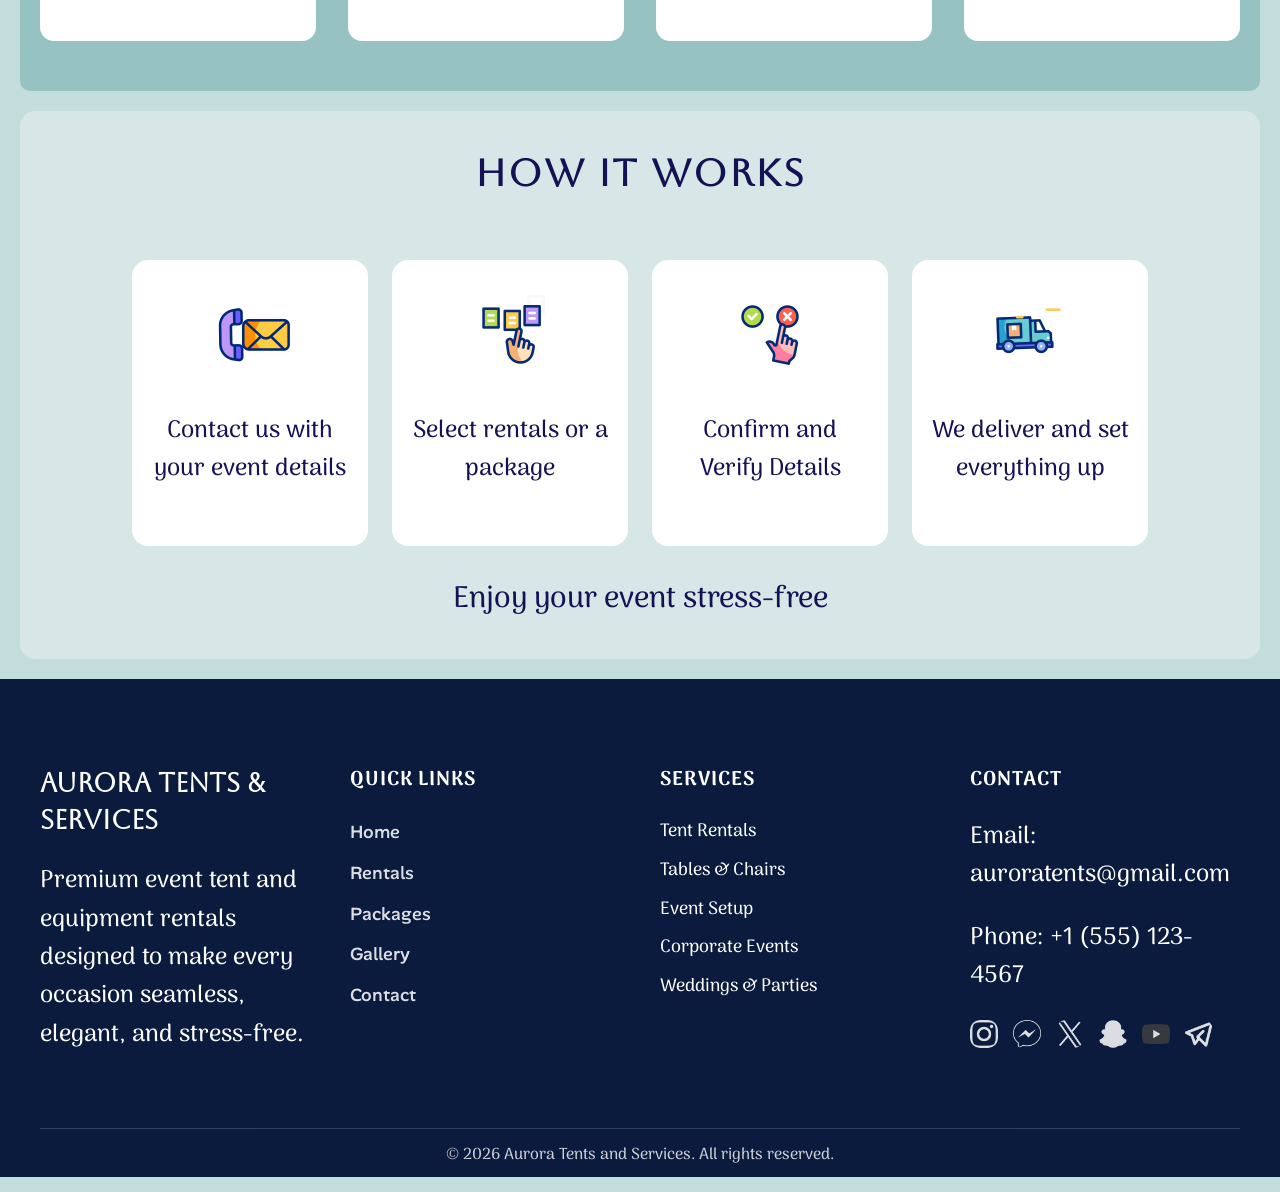
==== commit 4e289918: "Update index.html" ====
--- a/index.html
+++ b/index.html
@@ -18,7 +18,7 @@
     <link href='https://fonts.googleapis.com/css?family=Cabin Sketch' rel='stylesheet'>
     <link href='https://fonts.googleapis.com/css?family=Architects Daughter' rel='stylesheet'>
     <link rel="icon" type="image/x-icon" href="favicon.png" class="iconb">
-    <script data-goatcounter="https://YOURNAME.goatcounter.com/count"
+    <script data-goatcounter="https://sirongadeorora.goatcounter.com/count"
         async src="//gc.zgo.at/count.js"></script>
   </head>
   <body>
@@ -205,3 +205,4 @@
 
 
 
+
